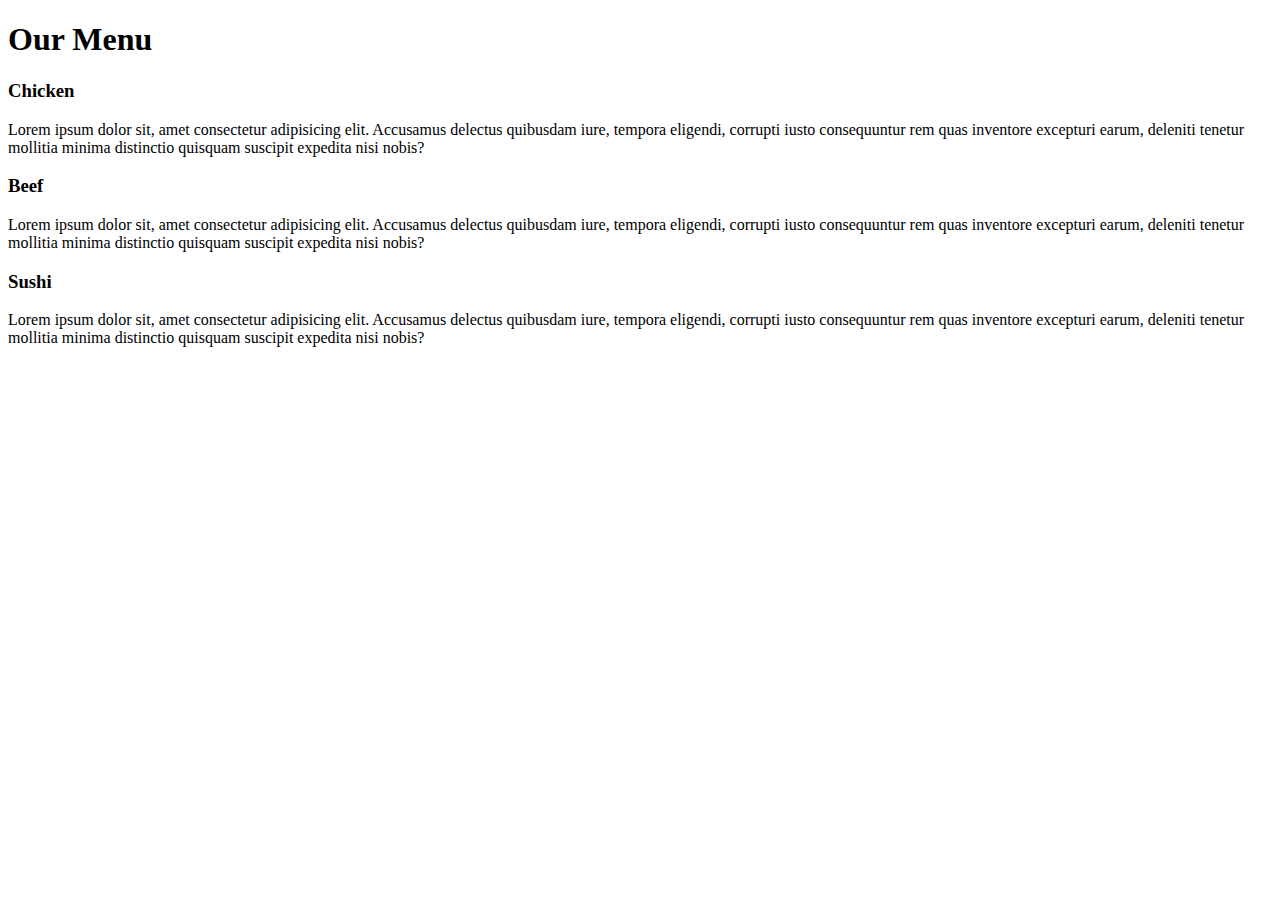
==== module-2/index.html @ c33695fc "Add files via upload" ====
<!DOCTYPE html>
<html lang="en">
  <head>
    <meta charset="UTF-8" />
    <meta http-equiv="X-UA-Compatible" content="IE=edge" />
    <meta name="viewport" content="width=device-width, initial-scale=1.0" />
    <title>Assignment For Module 2</title>
    <link rel="stylesheet" href="index.css" />
  </head>
  <body>
    <div class="container">
      <h1>Our Menu</h1>
      <div class="row">
        <div class="col-lg-4 col-md-6 col-xs-12">
          <div class="items">
            <h3 class="item-title" id="title-1">Chicken</h3>
            <p>
              Lorem ipsum dolor sit, amet consectetur adipisicing elit.
              Accusamus delectus quibusdam iure, tempora eligendi, corrupti
              iusto consequuntur rem quas inventore excepturi earum, deleniti
              tenetur mollitia minima distinctio quisquam suscipit expedita nisi
              nobis?
            </p>
          </div>
        </div>
        <div class="col-lg-4 col-md-6 col-xs-12">
            <div class="items">
              <h3 class="item-title" id="title-2">Beef</h3>
              <p>
                Lorem ipsum dolor sit, amet consectetur adipisicing elit.
                Accusamus delectus quibusdam iure, tempora eligendi, corrupti
                iusto consequuntur rem quas inventore excepturi earum, deleniti
                tenetur mollitia minima distinctio quisquam suscipit expedita nisi
                nobis?
              </p>
            </div>
          </div>
          <div class="col-lg-4 col-md-12 col-xs-12">
            <div class="items">
              <h3 class="item-title" id="title-3" >Sushi</h3>
              <p>
                Lorem ipsum dolor sit, amet consectetur adipisicing elit.
                Accusamus delectus quibusdam iure, tempora eligendi, corrupti
                iusto consequuntur rem quas inventore excepturi earum, deleniti
                tenetur mollitia minima distinctio quisquam suscipit expedita nisi
                nobis?
              </p>
            </div>
          </div>
      </div>
    </div>
  </body>
</html>
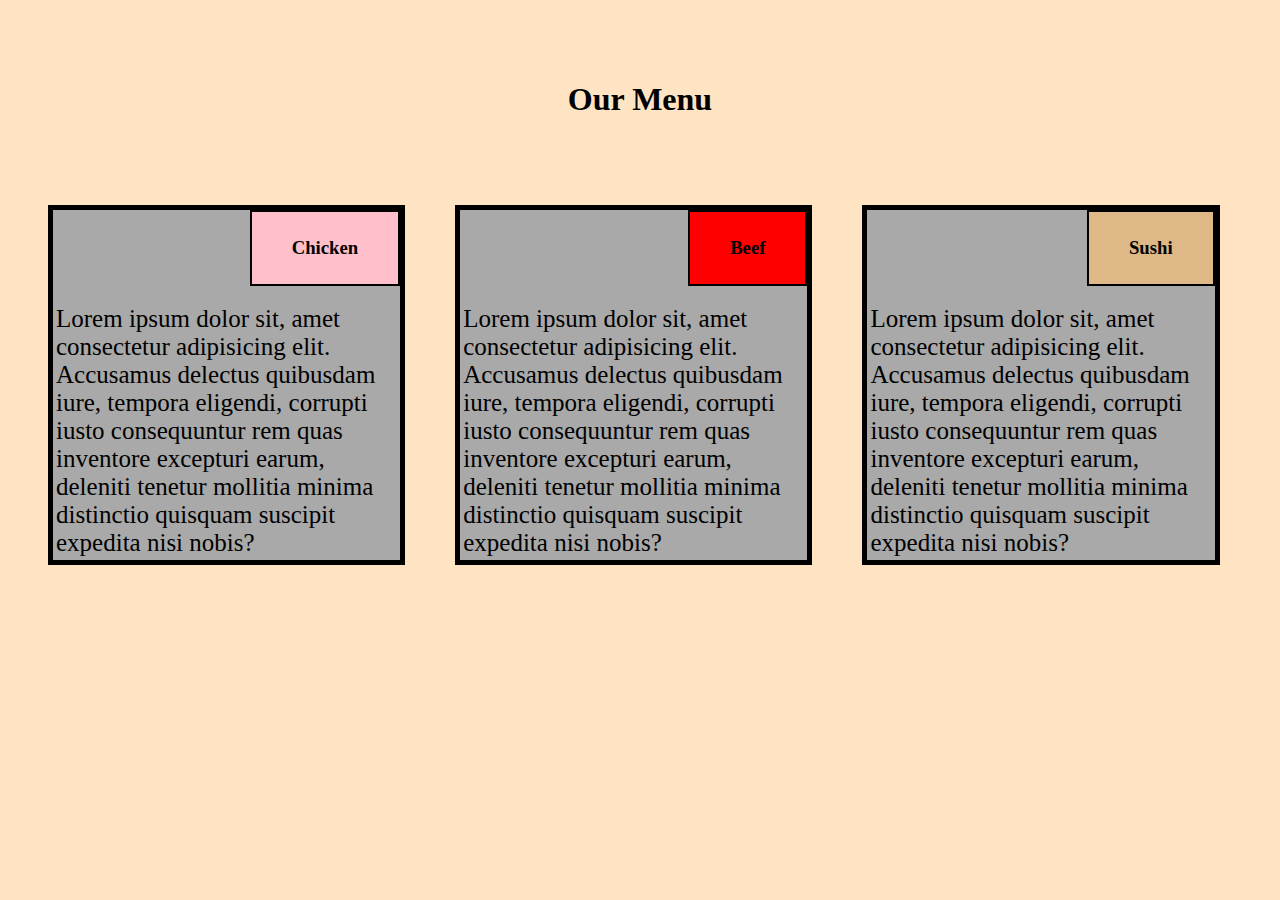
==== commit b1fd3617: "Update index.html" ====
--- a/module-2/index.html
+++ b/module-2/index.html
@@ -1,53 +1,53 @@
-<!DOCTYPE html>
-<html lang="en">
-  <head>
-    <meta charset="UTF-8" />
-    <meta http-equiv="X-UA-Compatible" content="IE=edge" />
-    <meta name="viewport" content="width=device-width, initial-scale=1.0" />
-    <title>Assignment For Module 2</title>
-    <link rel="stylesheet" href="index.css" />
-  </head>
-  <body>
-    <div class="container">
-      <h1>Our Menu</h1>
-      <div class="row">
-        <div class="col-lg-4 col-md-6 col-xs-12">
-          <div class="items">
-            <h3 class="item-title" id="title-1">Chicken</h3>
-            <p>
-              Lorem ipsum dolor sit, amet consectetur adipisicing elit.
-              Accusamus delectus quibusdam iure, tempora eligendi, corrupti
-              iusto consequuntur rem quas inventore excepturi earum, deleniti
-              tenetur mollitia minima distinctio quisquam suscipit expedita nisi
-              nobis?
-            </p>
-          </div>
-        </div>
-        <div class="col-lg-4 col-md-6 col-xs-12">
-            <div class="items">
-              <h3 class="item-title" id="title-2">Beef</h3>
-              <p>
-                Lorem ipsum dolor sit, amet consectetur adipisicing elit.
-                Accusamus delectus quibusdam iure, tempora eligendi, corrupti
-                iusto consequuntur rem quas inventore excepturi earum, deleniti
-                tenetur mollitia minima distinctio quisquam suscipit expedita nisi
-                nobis?
-              </p>
-            </div>
-          </div>
-          <div class="col-lg-4 col-md-12 col-xs-12">
-            <div class="items">
-              <h3 class="item-title" id="title-3" >Sushi</h3>
-              <p>
-                Lorem ipsum dolor sit, amet consectetur adipisicing elit.
-                Accusamus delectus quibusdam iure, tempora eligendi, corrupti
-                iusto consequuntur rem quas inventore excepturi earum, deleniti
-                tenetur mollitia minima distinctio quisquam suscipit expedita nisi
-                nobis?
-              </p>
-            </div>
-          </div>
-      </div>
-    </div>
-  </body>
-</html>
+<!DOCTYPE html>
+<html lang="en">
+  <head>
+    <meta charset="UTF-8" />
+    <meta http-equiv="X-UA-Compatible" content="IE=edge" />
+    <meta name="viewport" content="width=device-width, initial-scale=1.0" />
+    <title>Assignment For Module 2</title>
+    <link rel="stylesheet" href="css/index.css" />
+  </head>
+  <body>
+    <div class="container">
+      <h1>Our Menu</h1>
+      <div class="row">
+        <div class="col-lg-4 col-md-6 col-xs-12">
+          <div class="items">
+            <h3 class="item-title" id="title-1">Chicken</h3>
+            <p>
+              Lorem ipsum dolor sit, amet consectetur adipisicing elit.
+              Accusamus delectus quibusdam iure, tempora eligendi, corrupti
+              iusto consequuntur rem quas inventore excepturi earum, deleniti
+              tenetur mollitia minima distinctio quisquam suscipit expedita nisi
+              nobis?
+            </p>
+          </div>
+        </div>
+        <div class="col-lg-4 col-md-6 col-xs-12">
+            <div class="items">
+              <h3 class="item-title" id="title-2">Beef</h3>
+              <p>
+                Lorem ipsum dolor sit, amet consectetur adipisicing elit.
+                Accusamus delectus quibusdam iure, tempora eligendi, corrupti
+                iusto consequuntur rem quas inventore excepturi earum, deleniti
+                tenetur mollitia minima distinctio quisquam suscipit expedita nisi
+                nobis?
+              </p>
+            </div>
+          </div>
+          <div class="col-lg-4 col-md-12 col-xs-12">
+            <div class="items">
+              <h3 class="item-title" id="title-3" >Sushi</h3>
+              <p>
+                Lorem ipsum dolor sit, amet consectetur adipisicing elit.
+                Accusamus delectus quibusdam iure, tempora eligendi, corrupti
+                iusto consequuntur rem quas inventore excepturi earum, deleniti
+                tenetur mollitia minima distinctio quisquam suscipit expedita nisi
+                nobis?
+              </p>
+            </div>
+          </div>
+      </div>
+    </div>
+  </body>
+</html>
--- a/module-2/css/index.css
+++ b/module-2/css/index.css
@@ -0,0 +1,110 @@
+*{
+    box-sizing: border-box;
+}
+body{
+    background-color: bisque;
+    font-family: cursive;
+}
+.row{
+    width: 100%;
+}
+.container{
+    position: relative;
+    top: 60px;
+    margin: 15px;
+
+}
+.items{
+    position: relative;
+    margin: 25px;
+    background-color: darkgray;
+    border: 5px solid black;
+}
+.item-title{
+    position: relative;
+    float:right;
+    border: 2px solid black;
+    background-color: greenyellow;
+    margin-top: 0;
+    padding: 25px 40px;
+}
+p{
+    clear: both;
+    margin:3px;
+    height: auto;
+    background-color: darkgrey;
+    font-size: 25px;
+}
+h1{
+    text-align: center;
+    margin-bottom: 5%;
+
+}
+#title-1{
+    background-color: pink;
+}
+#title-2{
+    background-color: red;
+}
+#title-3{
+    background-color: burlywood;
+}
+@media(min-width:992px){
+    .col-lg-1, .col-lg-2, .col-lg-3, .col-lg-4, .col-lg-5, .col-lg-6, .col-lg-7, .col-lg-8, .col-lg-9, .col-lg-10, .col-lg-11, .col-lg-12{
+        float :left;
+        /* border : 1px solid green; */
+
+    }
+    .col-lg-1{
+        width: 8.33%;
+    }
+    .col-lg-2{
+        width: 16.66%;
+    }
+    .col-lg-3{
+        width: 25%;
+    }
+    .col-lg-4{
+        width: 33%;
+    }
+    .col-lg-5{
+        width: 41.66%;
+    }
+    .col-lg-6{
+        width: 50%;
+    }
+    .col-lg-7{
+        width: 58.33%;
+    }
+    .col-lg-8{
+        width: 66.66%;
+    }
+    .col-lg-9{
+        width: 74.99%;
+    }
+    .col-lg-10{
+        width: 83.33%;
+    }
+    .col-lg-11{
+        width: 91.66%;
+    }
+    .col-lg-12{
+        width: 100%;
+    }
+}
+@media(min-width :768px) and (max-width : 991px){
+    .col-md-6{
+        float:left;
+        width: 50%;
+    }
+    .col-md-12{
+        float:left;
+        width: 100%;
+    }
+}
+@media(max-width : 767px){
+    .col-xs-12{
+        float: left;
+        width: 100%;
+    }
+}